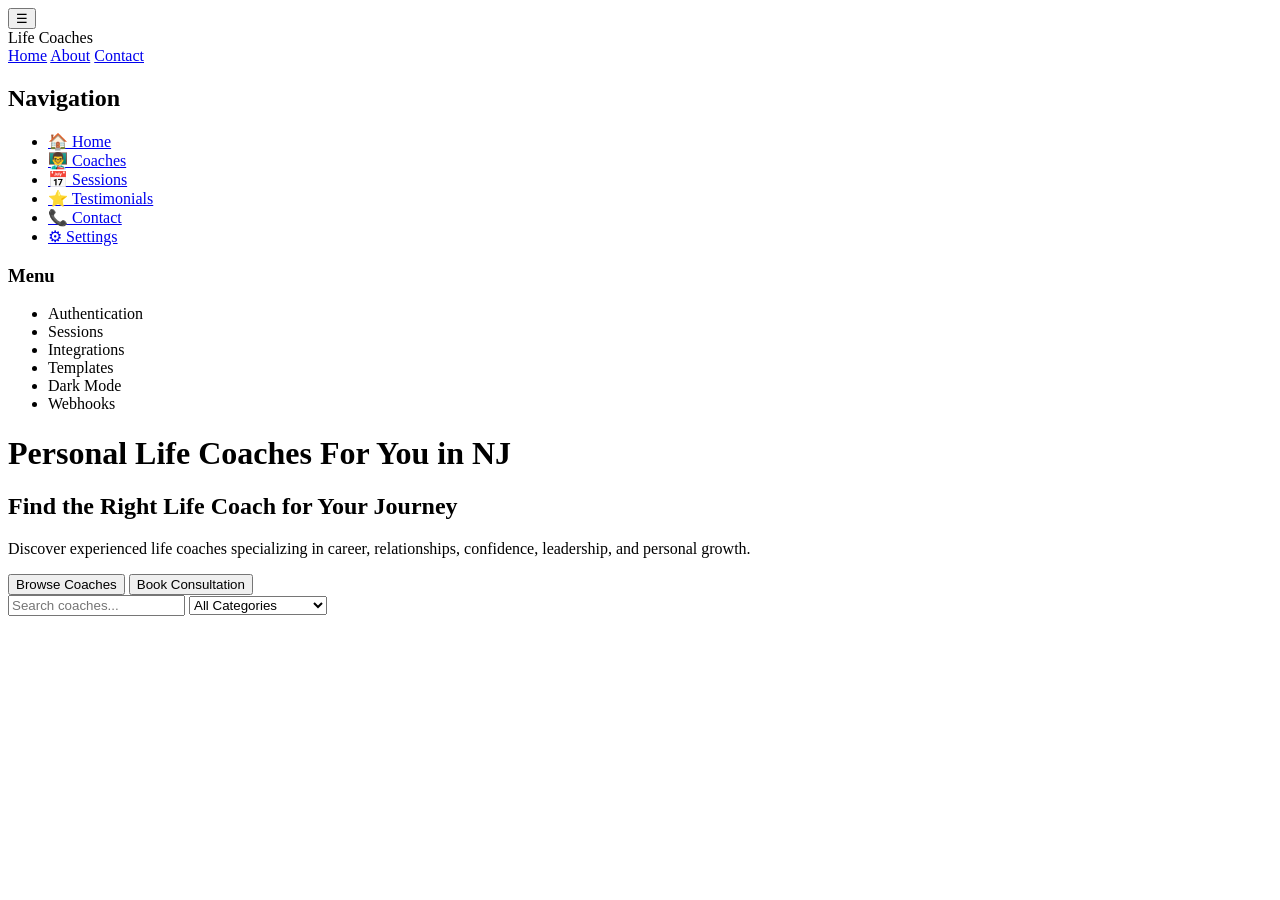
==== index.html @ cea7938b "Update index.html" ====
<!DOCTYPE html>
<html lang="en">
<head>
<meta charset="UTF-8">
<meta name="viewport"
content="width=device-width, initial-scale=1.0">
<title>Personal Life Coaches</title>
<link rel="stylesheet" href="css/style.css">
<link rel="stylesheet" href="css/responsive.css">
</head>
<body>
<header>
<button id="menuBtn" class="menu-btn">
☰
</button>
<div class="logo">
Life Coaches
</div>
<nav>
<a href="#">Home</a>
<a href="#">About</a>
<a href="#">Contact</a>
</nav>
</header>
<div class="container">
<aside class="sidebar" id="sidebar">
<h2>Navigation</h2>
<ul>
<li><a href="#">🏠 Home</a></li>
<li><a href="#">👨‍🏫 Coaches</a></li>
<li><a href="#">📅 Sessions</a></li>
<li><a href="#">⭐ Testimonials</a></li>
<li><a href="#">📞 Contact</a></li>
<li><a href="#">⚙ Settings</a></li>
</ul>
<h3>Menu</h3>
<ul>
<li>Authentication</li>
<li>Sessions</li>
<li>Integrations</li>
<li>Templates</li>
<li>Dark Mode</li>
<li>Webhooks</li>
</ul>
</aside>
<main>
<h1>Personal Life Coaches For You in NJ</h1>
<section class="hero">
<div class="hero-text">
<h1>Find the Right Life Coach for Your Journey</h1>
<p>
Discover experienced life coaches specializing in career,
relationships, confidence, leadership, and personal growth.
</p>
<div class="hero-buttons">
<button>Browse Coaches</button>
<button class="secondary">
Book Consultation
</button>
</div>
</div>
</section>
<div class="toolbar">
<input type="text" id="searchInput" placeholder="Search coaches...">
<select id="categoryFilter">
<option value="All">All Categories</option>
<option value="Life Coach">Life Coach</option>
<option value="Career Coach">Career Coach</option>
<option value="Relationship Coach">Relationship Coach</option>
<option value="Mindset Coach">Mindset Coach</option>
</select>
</div>
<div id="coachContainer"></div>
</main>
</div>
<script src="js/data.js"></script>
<script src="js/app.js"></script>
</body>
</html>
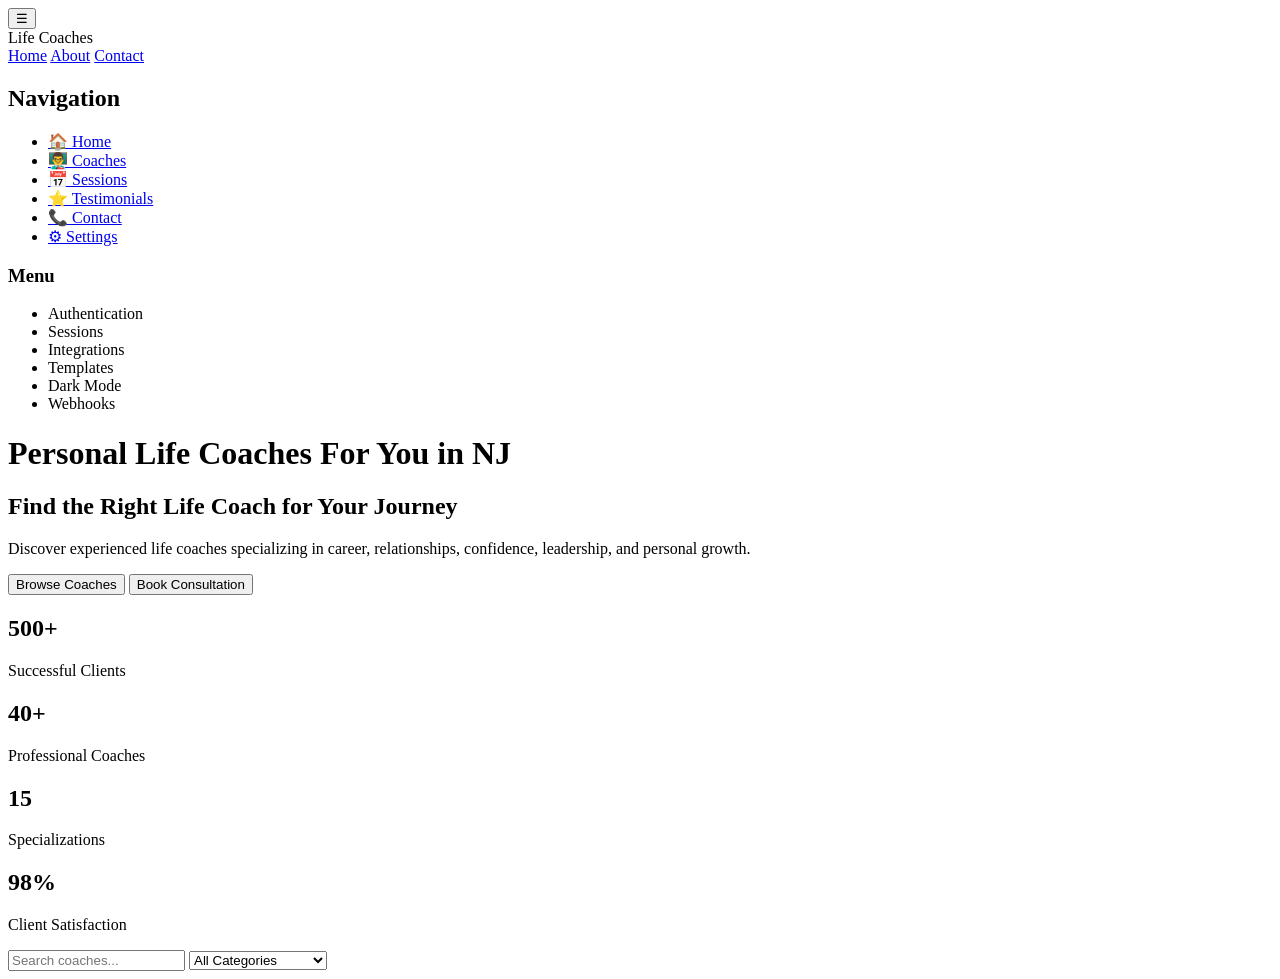
==== commit aa9cc22e: "Add statistics section to index.html" ====
--- a/index.html
+++ b/index.html
@@ -60,6 +60,24 @@
 </div>
 </div>
 </section>
+<section class="stats">
+<div>
+<h2>500+</h2>
+<p>Successful Clients</p>
+</div>
+<div>
+<h2>40+</h2>
+<p>Professional Coaches</p>
+</div>
+<div>
+<h2>15</h2>
+<p>Specializations</p>
+</div>
+<div>
+<h2>98%</h2>
+<p>Client Satisfaction</p>
+</div>
+</section>
 <div class="toolbar">
 <input type="text" id="searchInput" placeholder="Search coaches...">
 <select id="categoryFilter">
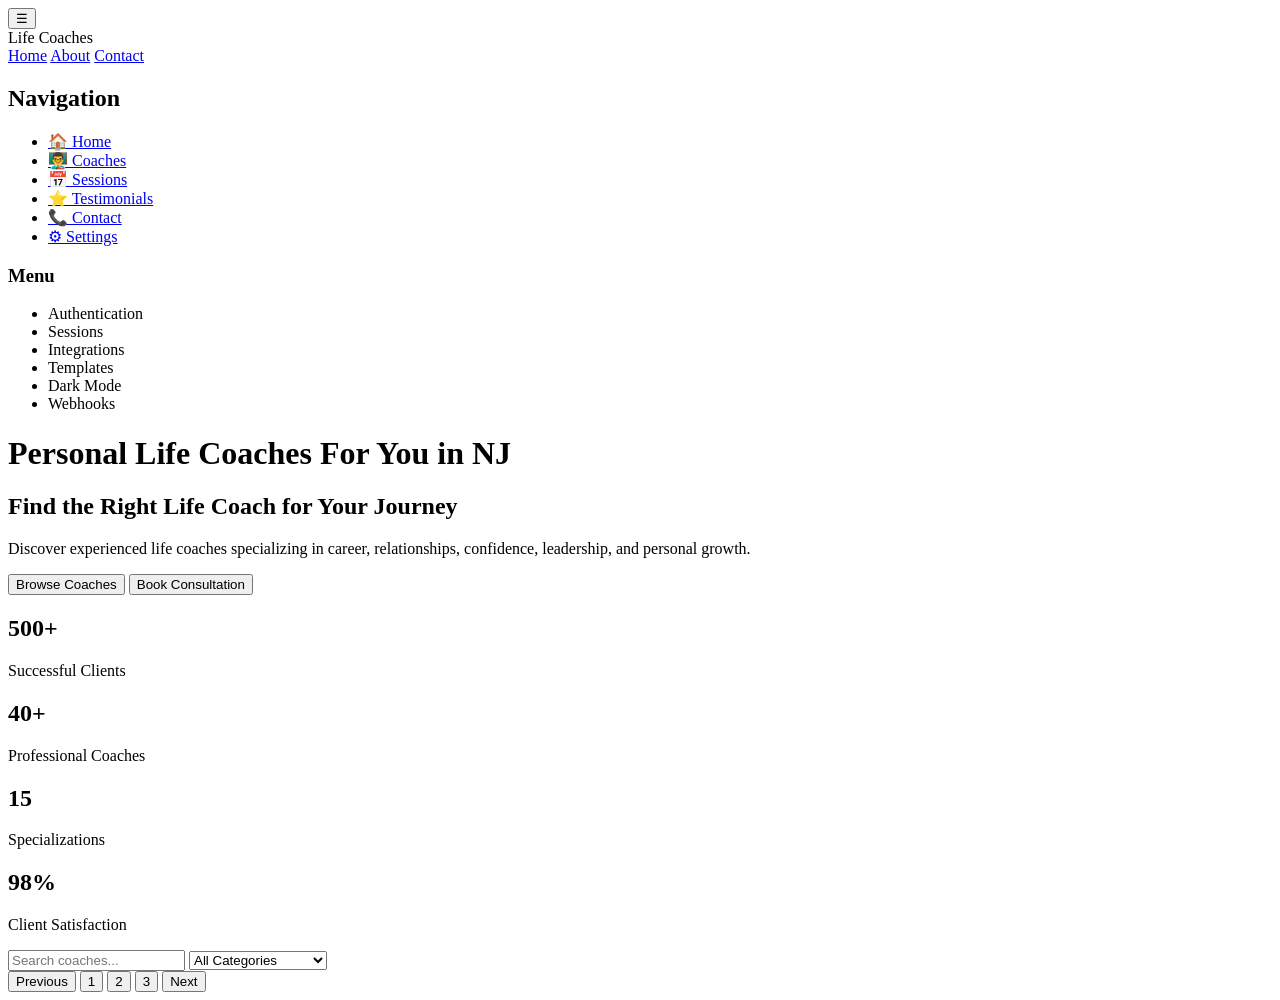
==== commit 3787957a: "Update index.html" ====
--- a/index.html
+++ b/index.html
@@ -89,6 +89,13 @@
 </select>
 </div>
 <div id="coachContainer"></div>
+<div class="pagination">
+<button>Previous</button>
+<button class="active">1</button>
+<button>2</button>
+<button>3</button>
+<button>Next</button>
+</div>
 </main>
 </div>
 <script src="js/data.js"></script>
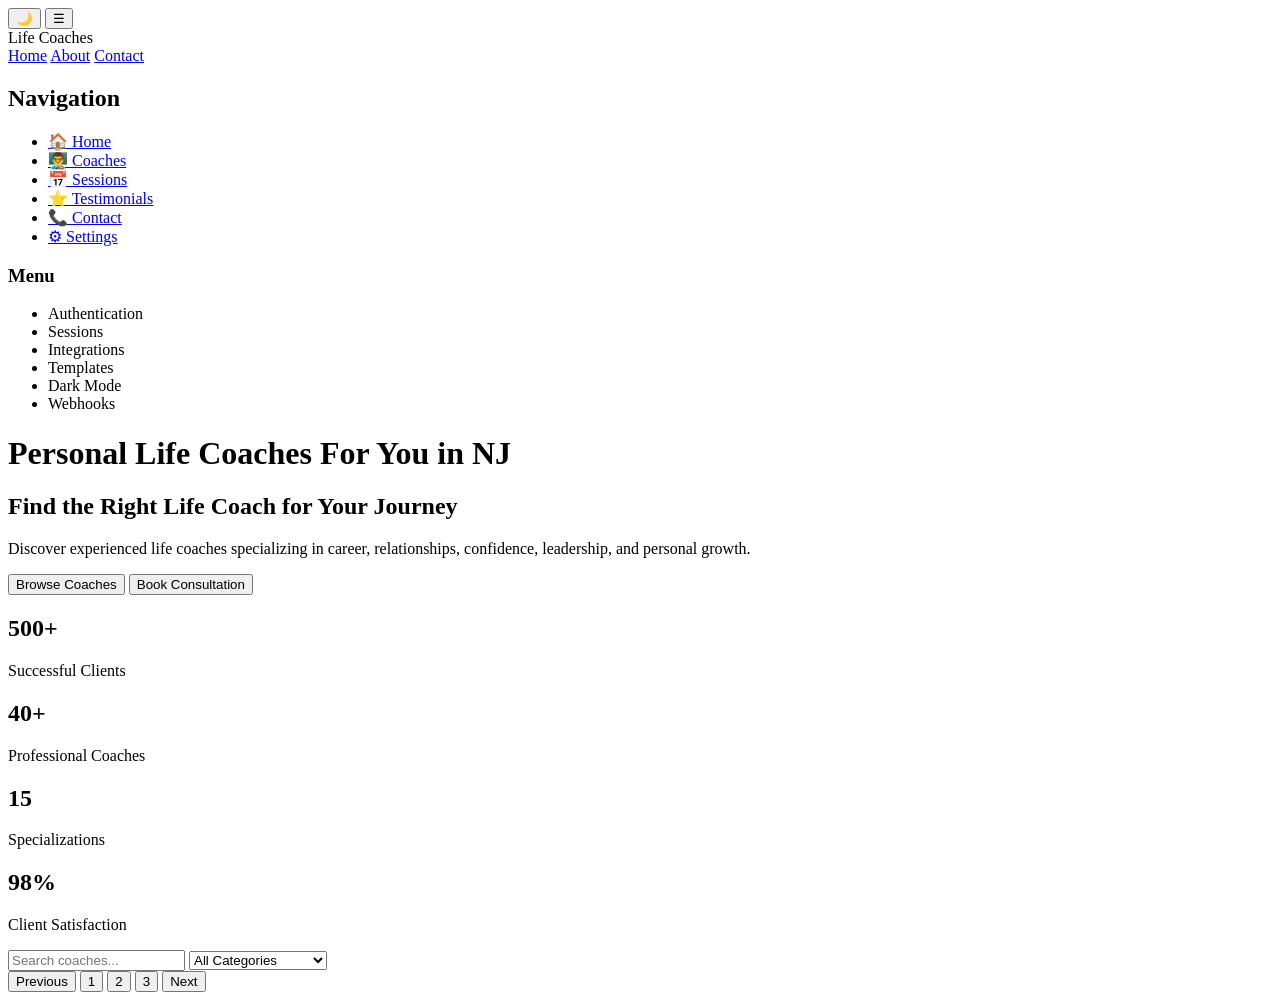
==== commit f62f8116: "Add dark mode button to index.html" ====
--- a/index.html
+++ b/index.html
@@ -10,6 +10,9 @@
 </head>
 <body>
 <header>
+<button id="darkModeBtn" class="dark-btn">
+    🌙
+</button>
 <button id="menuBtn" class="menu-btn">
 ☰
 </button>
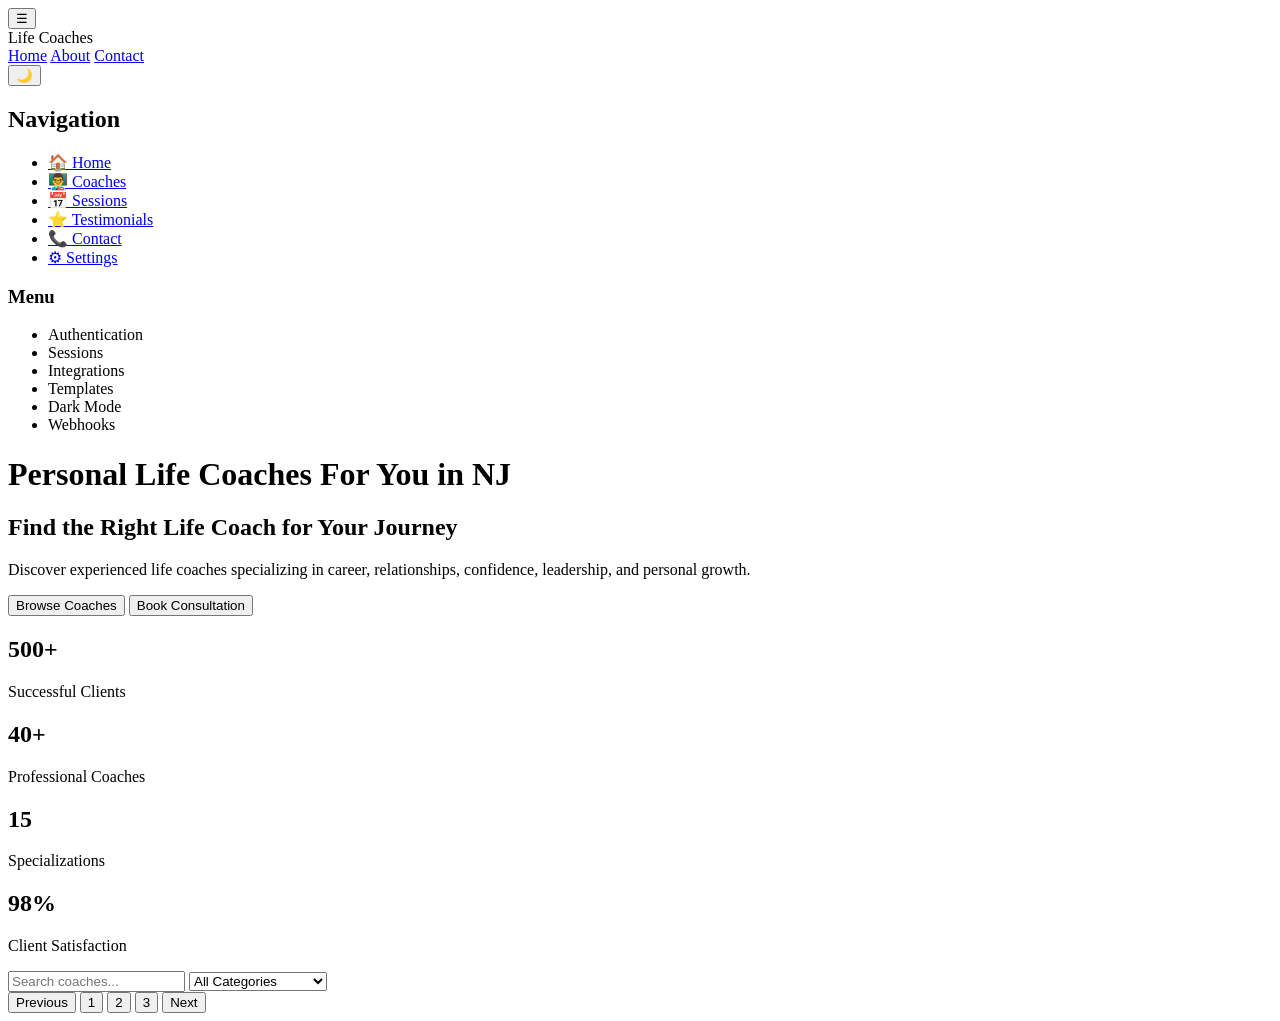
==== commit 1f120d7a: "Re-add dark mode button to header" ====
--- a/index.html
+++ b/index.html
@@ -10,9 +10,6 @@
 </head>
 <body>
 <header>
-<button id="darkModeBtn" class="dark-btn">
-    🌙
-</button>
 <button id="menuBtn" class="menu-btn">
 ☰
 </button>
@@ -24,6 +21,9 @@
 <a href="#">About</a>
 <a href="#">Contact</a>
 </nav>
+<button id="darkModeBtn" class="dark-btn">
+    🌙
+</button>
 </header>
 <div class="container">
 <aside class="sidebar" id="sidebar">
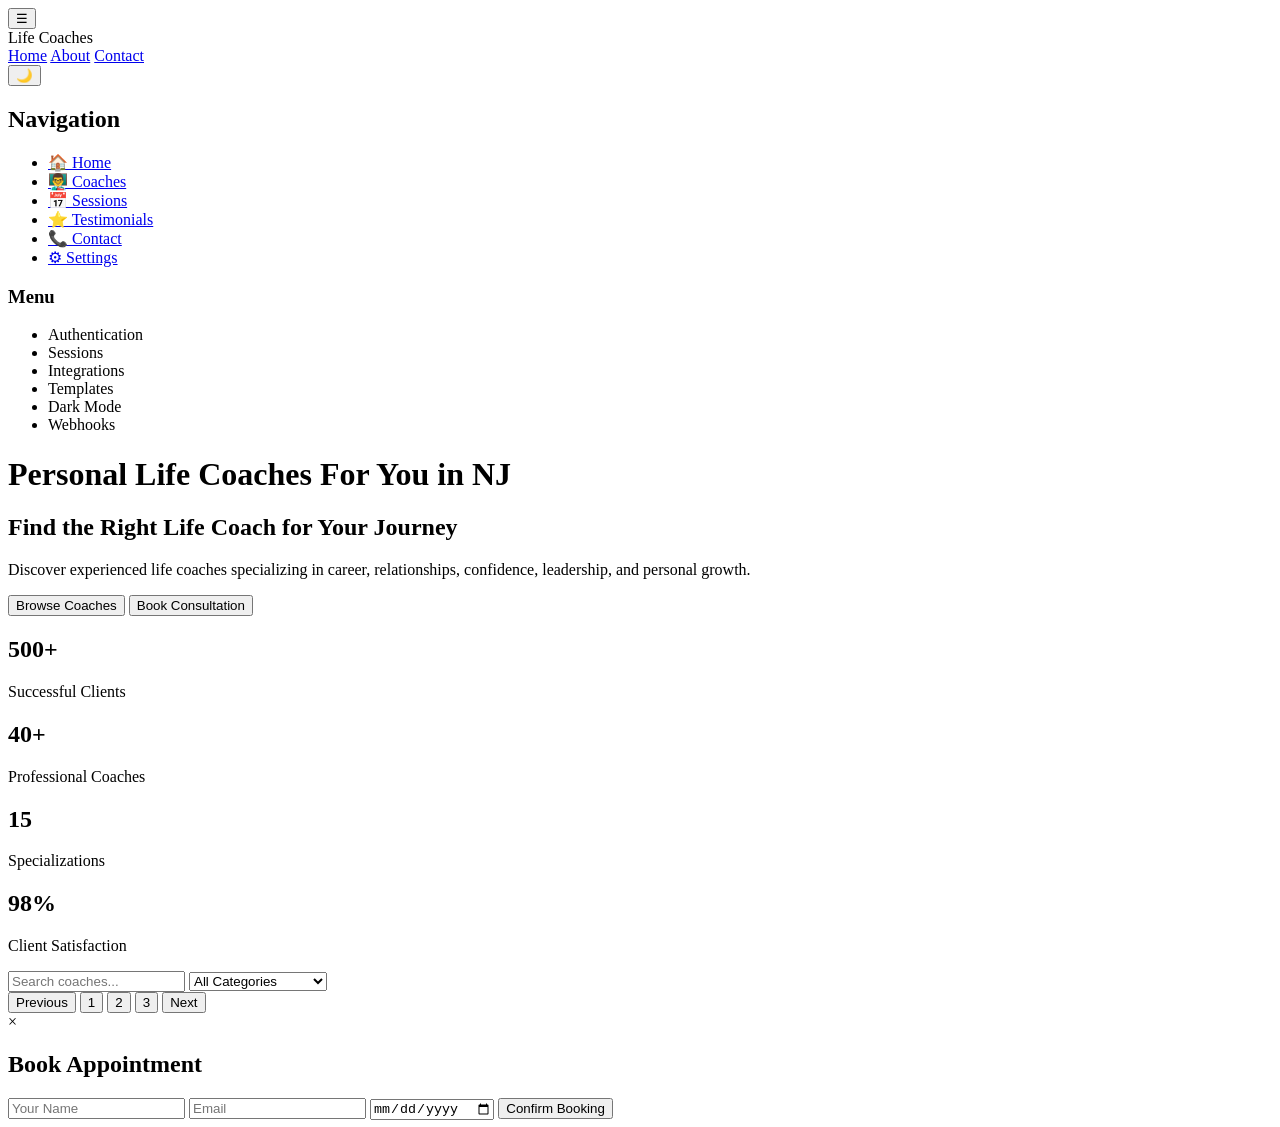
==== commit 00a71235: "Update index.html" ====
--- a/index.html
+++ b/index.html
@@ -103,5 +103,15 @@
 </div>
 <script src="js/data.js"></script>
 <script src="js/app.js"></script>
+<div id="appointmentModal" class="modal">
+<div class="modal-content">
+<span id="closeModal">&times;</span>
+<h2>Book Appointment</h2>
+<input type="text" placeholder="Your Name">
+<input type="email" placeholder="Email">
+<input type="date">
+<button>Confirm Booking</button>
+</div>
+</div>
 </body>
 </html>
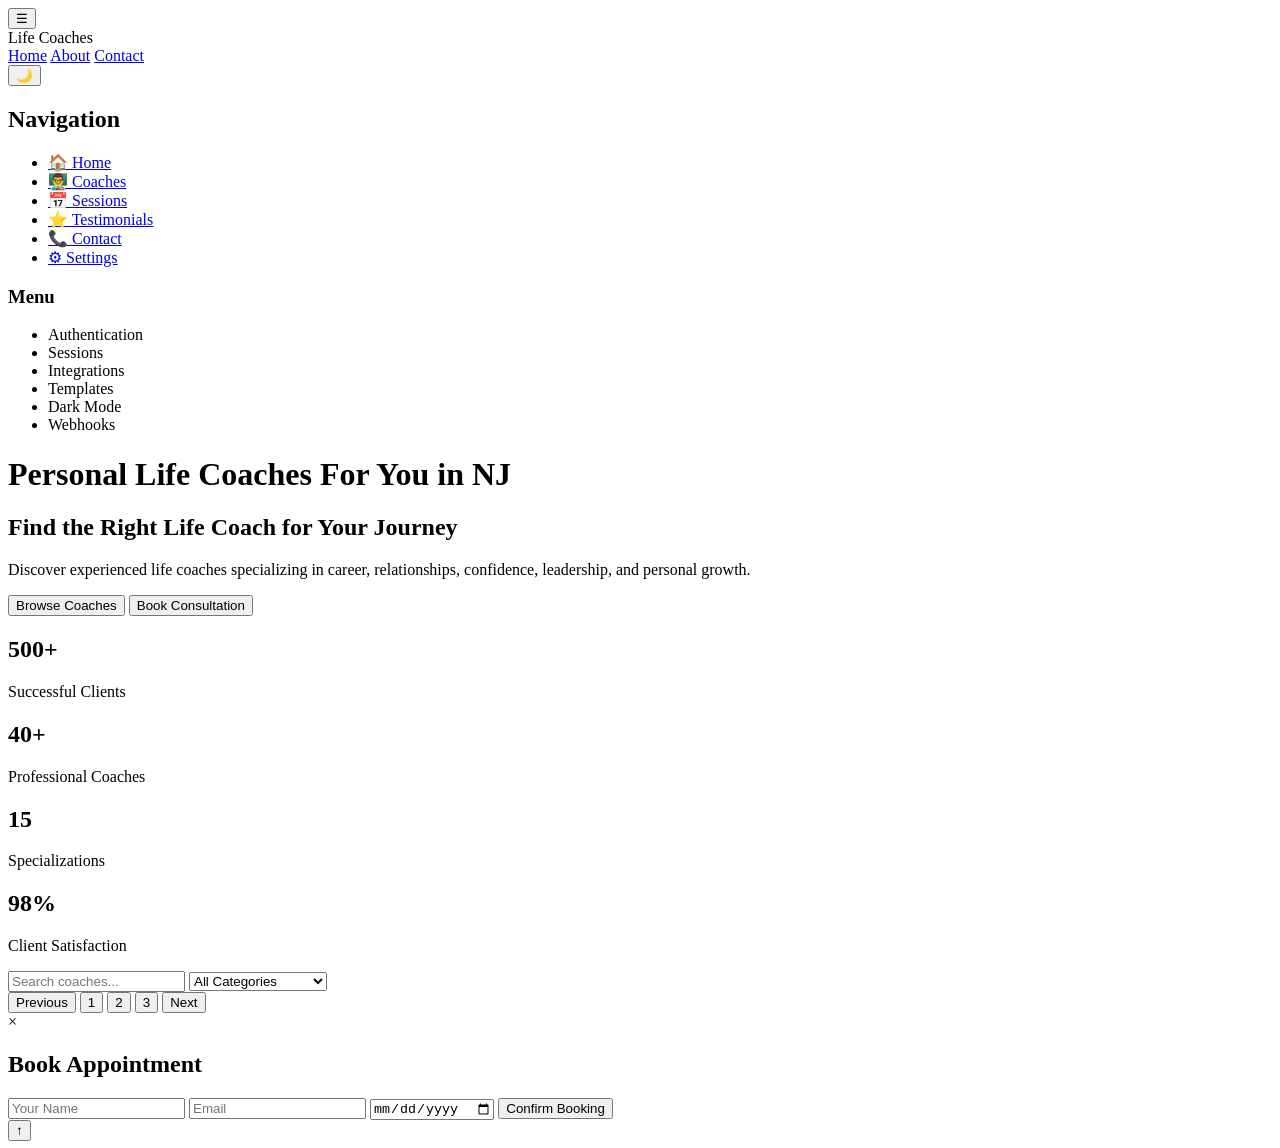
==== commit 35510850: "Update index.html" ====
--- a/index.html
+++ b/index.html
@@ -113,5 +113,8 @@
 <button>Confirm Booking</button>
 </div>
 </div>
+<button id="topBtn">
+↑
+</button>
 </body>
 </html>
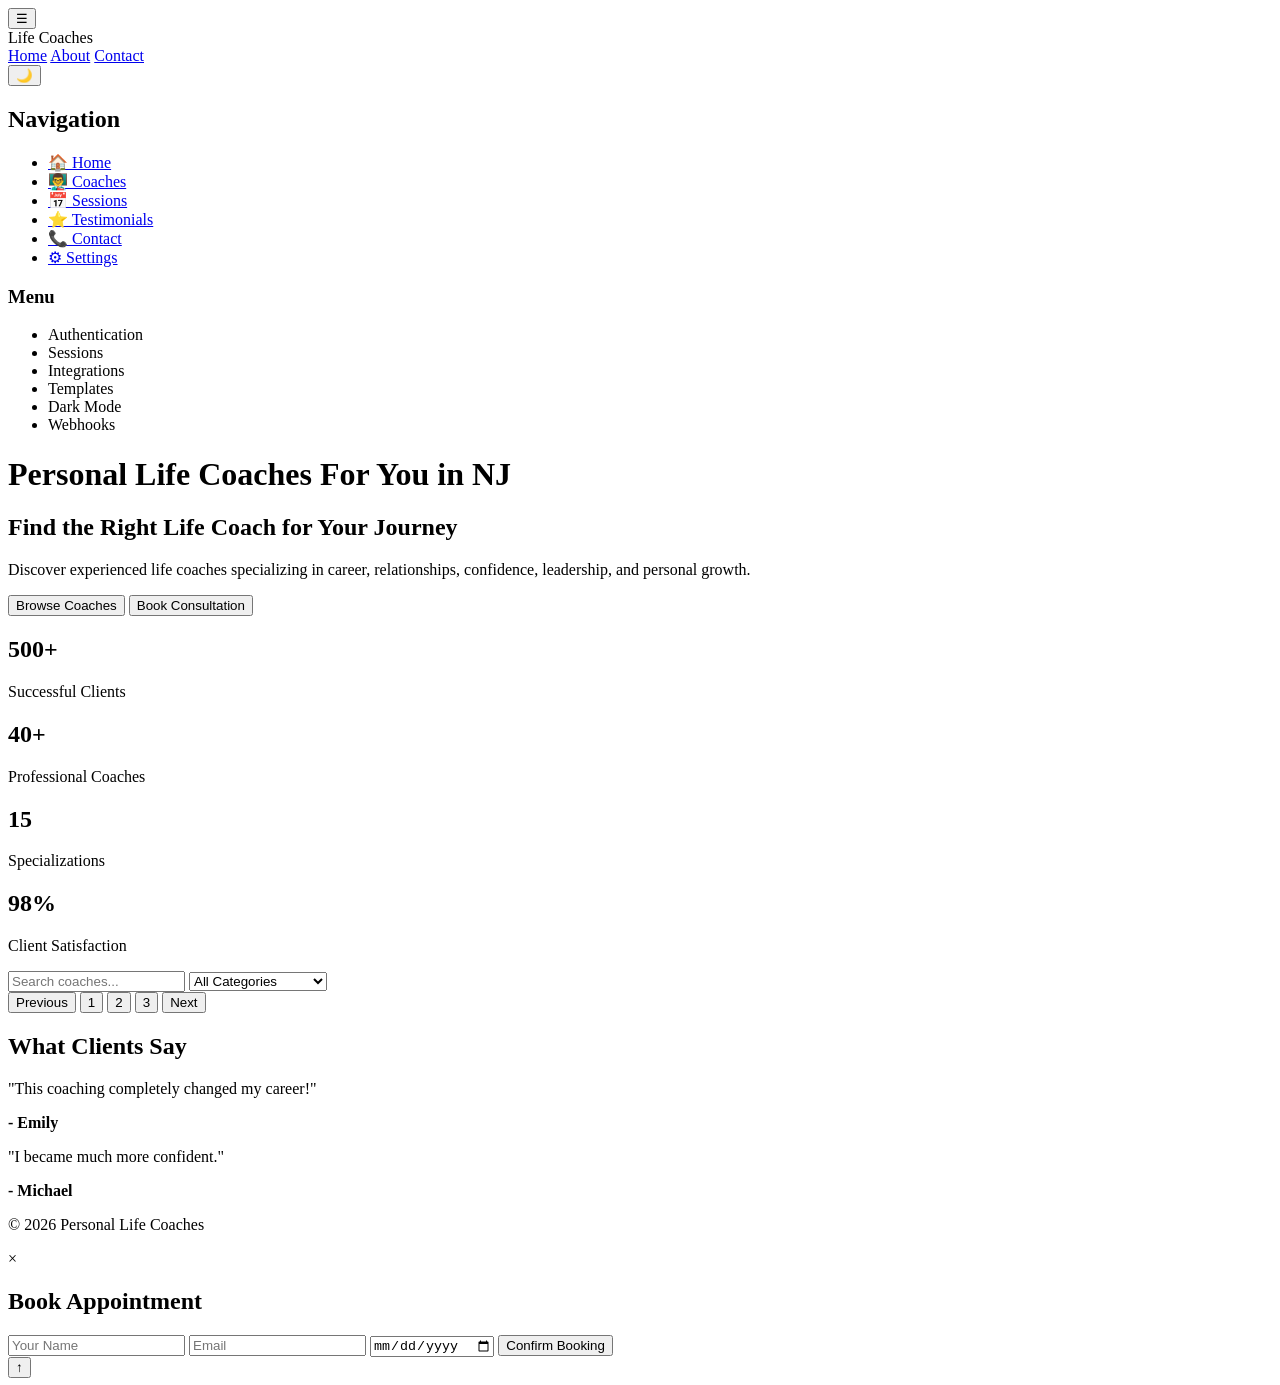
==== commit 995ba30b: "Add testimonials section and footer to index.html" ====
--- a/index.html
+++ b/index.html
@@ -100,6 +100,26 @@
 <button>Next</button>
 </div>
 </main>
+<section class="testimonials">
+<h2>What Clients Say</h2>
+<div class="testimonial">
+<p>
+"This coaching completely changed my career!"
+</p>
+<strong>- Emily</strong>
+</div>
+<div class="testimonial">
+<p>
+"I became much more confident."
+</p>
+<strong>- Michael</strong>
+</div>
+</section>
+<footer>
+<p>
+© 2026 Personal Life Coaches
+</p>
+</footer>
 </div>
 <script src="js/data.js"></script>
 <script src="js/app.js"></script>
